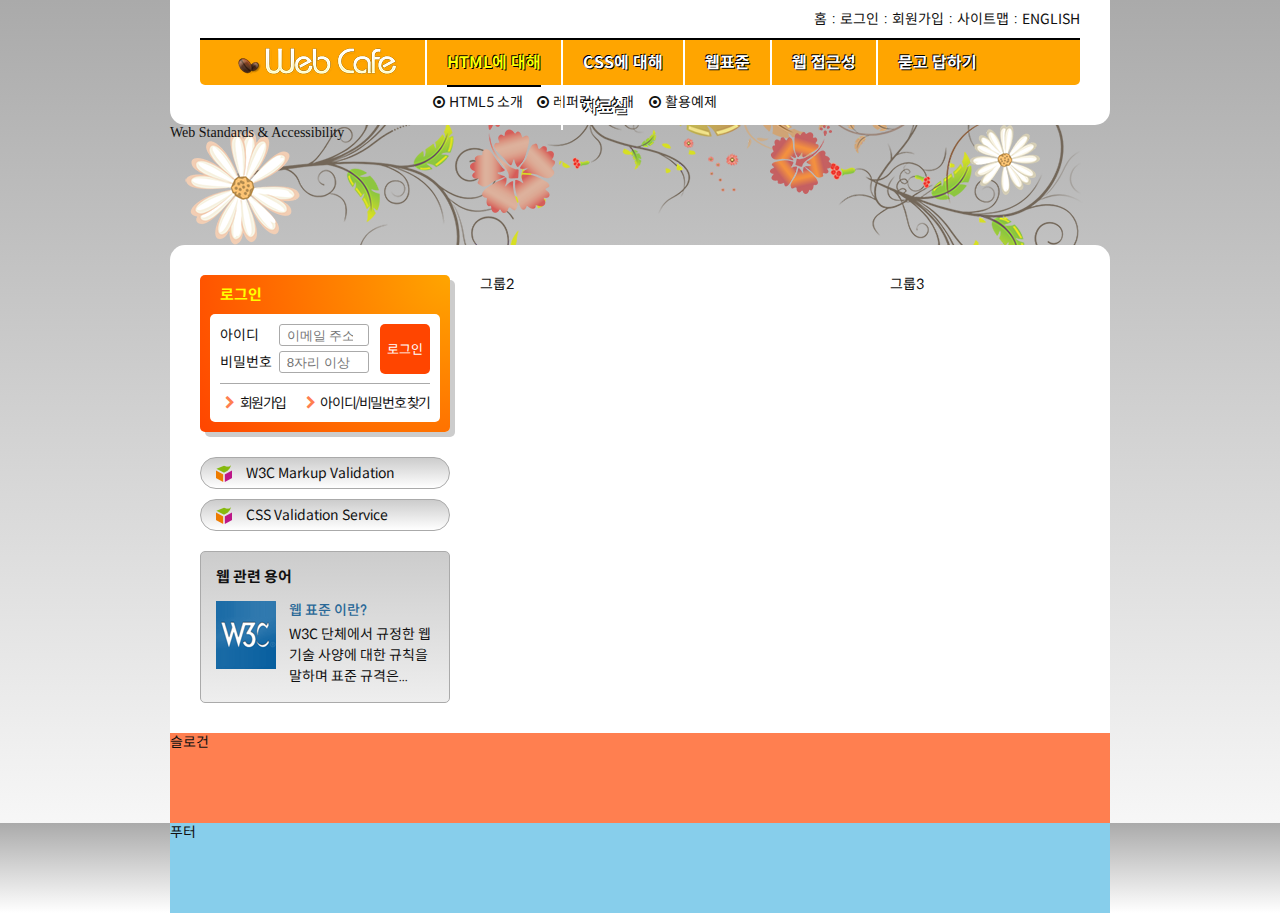
==== HTML5/index.html @ 1ecfac3c "웹 관련 용어 완성" ====
<!DOCTYPE html>
<html lang="ko-KR">
<head>
  <meta charset="UTF-8" />
  <meta http-equiv="X-UA-Compatible" content="IE=edge" />
  <meta name="viewport" content="width=device-width, initial-scale=1.0" />
  <title>웹카페</title>
  <link href="//spoqa.github.io/spoqa-han-sans/css/SpoqaHanSansNeo.css" rel="stylesheet" type="text/css"/>
  <link rel="stylesheet" href="./css/index.css" />
</head>
<body>
  <header class="header">
    <h1 class="logo">
      <a href="/"><img src="./assets/logo.png" alt="WebCafe" /></a>
    </h1>
    <ul class="member-service">
      <li><a href="/">홈</a></li>
      <li><span aria-hidden="true">:</span><a href="/">로그인</a></li>
      <li><span aria-hidden="true">:</span><a href="/">회원가입</a></li>
      <li><span aria-hidden="true">:</span><a href="/">사이트맵</a></li>
      <li><span aria-hidden="true">:</span><a href="/">english</a></li>
    </ul>
    <nav class="navigation">
      <h2 class="sr-only">메인 메뉴</h2>
      <ul class="menu">
        <li class="menu-item is-active">
          <button type="button" class="menu-button">HTML에 대해</button>
          <ul class="sub-menu menu-html">
            <li><a href="#">HTML5 소개</a></li>
            <li><a href="#">레퍼런스 소개</a></li>
            <li><a href="#">활용예제</a></li>
          </ul>
        </li>
        
        <li class="menu-item">
          <button type="button" class="menu-button">CSS에 대해</button>
          <ul class="sub-menu menu-css">
            <li><a href="#">CSS 소개</a></li>
            <li><a href="#">CSS2 VS CSS3</a></li>
            <li><a href="#">CSS 애니메이션</a></li>
            <li><a href="#">CSS Framework</a></li>
          </ul>
        </li>
        
        <li class="menu-item">
          <button type="button" class="menu-button">웹표준</button>
          <ul class="sub-menu menu-standards">
            <li><a href="#">웹표준 이란?</a></li>
            <li><a href="#">W3C</a></li>
            <li><a href="#">HTML5의 현재와 미래</a></li>
          </ul>
        </li>
        
        <li class="menu-item">
          <button type="button" class="menu-button">웹 접근성</button>
          <ul class="sub-menu menu-accessibility">
            <li><a href="#">웹 접근성의 개요</a></li>
            <li><a href="#">장애 환경의 이해</a></li>
            <li><a href="#">장차법</a></li>
            <li><a href="#">웹 접근성 품질마크</a></li>
          </ul>
        </li>
        
        <li class="menu-item">
          <button type="button" class="menu-button">묻고 답하기</button>
          <ul class="sub-menu menu-qna">
            <li><a href="#">묻고 답하기</a></li>
            <li><a href="#">FAQ</a></li>
            <li><a href="#">1대1 질문</a></li>
            <li><a href="#">웹표준</a></li>
            <li><a href="#">웹 접근성</a></li>
          </ul>
        </li>
        
        <li class="menu-item">
          <button type="button" class="menu-button">자료실</button>
          <ul class="sub-menu menu-archive">
            <li><a href="#">공개 자료실</a></li>
            <li><a href="#">이미지 자료실</a></li>
            <li><a href="#">웹표준 자료실</a></li>
            <li><a href="#">웹 접근성 자료실</a></li>
          </ul>
        </li>
      </ul>
    </nav>
    </header>
  <div class="visual">
    <div class="visual-text">
      Web Standards &amp; Accessibility
    </div>
  </div>
  <main class="main">
    <div class="group group1">
      <section class="login">
        <h2 class="login-title">로그인</h2>
        <form action="/" method="post" class="login-form">
          <fieldset>
            <legend>회원 로그인 폼</legend>
            <div class="user-email">
              <label for="userEmail">아이디</label>
              <input type="search" id="userEmail" required placeholder="이메일 주소" />
            </div>

            <div class="user-password">
              <label for="userPwd">비밀번호</label>
              <input type="password" id="userPwd" required placeholder="8자리 이상" />
            </div>

            <button type="submit" class="login-button">로그인</button>

          </fieldset>
        </form>
          <ul class="sign">
            <li><a href="/" class="icon-right-open">회원가입</a></li>
            <li><a href="/" class="icon-right-open">아이디/비밀번호 찾기</a></li>
          </ul>
      </section>
      <section class="validation">
        <h2 class="sr-only">유효성 검사 배너</h2>
        <ul class="validation-list">
          <li>
            <a href="https://validator.w3.org/" target="_blank" title="마크업 유효성 검사 사이트로 이동(새창)">
              W3C Markup Validation
            </a>
          </li>
          <li>
            <a href="https://jigsaw.w3.org/css-validator/" target="_blank" title="CSS 유효성 검사 사이트로 이동(새창)">
              CSS Validation Service
            </a>
          </li>
        </ul>
      </section>
      <section class="term">
        <h2 class="term-title">웹 관련 용어</h2>
        <dl class="term-list">
          <div class="clearfix">
            <dt class="term-list-subject">웹 표준 이란?</dt>
            <dd class="term-list-thumbnail">
              <img src="assets/web_standards.gif" alt="W3C"/>
            </dd>
            <dd class="term-list-brief">
              W3C 단체에서 규정한 웹 기술 사양에 대한 규칙을 말하며 표준 규격은...
            </dd>
          </div>
        </dl>
      </section>
    </div>

    <div class="group group2">그룹2</div>
    <div class="group group3">그룹3</div>
  </main>
  <article class="slogan">슬로건</article>
  <footer class="footer">
    <div class="footer-inner">푸터</div>
  </footer>
</body>
</html>
---- HTML5/css/index.css ----
@import url(/css/normalize.css); /*여백을 없애줌*/
@import url(./reset.css);
@import url(./fonts.css);
@import url(./fontello.css);

/* 숨김 콘텐츠 */
.sr-only, legend{
  position: absolute;
  width: 1px;
  height: 1px;
  overflow: hidden;
  margin: -1px;
  clip: rect(0,0,0,0);
  clip-path: polygon(0 0, 0 0, 0 0);
}


/* 하이퍼링크 스타일 */
a{
  color: inherit;
  text-decoration: none;
}
/* 기본 박스사이징 변경(default box-sizing) */
*,*::before,*::after{
  box-sizing: border-box;
}

html{
  font-size: 10px;
}

body{
background: url(./images/bg_flower.png) no-repeat 50% 0,
            #ccc linear-gradient(to bottom,#aaa,#fff);
color:#111;
font-size: 1.4rem;
font-weight:400;
font-family: 'Spoqa Han Sans Neo', 'sans-serif'; 
}

/* 레이아웃 */
.header, .visual, .main, .slogan, .footer-inner{
  width: 940px;
  margin: 0 auto;
}

/* 헤더 */
.header{
  background:#fff;
  position: relative;
  border-radius: 0 0 15px 15px;
  padding: 0 30px;
}

/* 로고 */
.logo{
  position: absolute;
  left: 65px;
  top:45px;
}

/* 멤버 서비스 */
.member-service{
  /* background: purple; */
  /* display: flex;
  flex-flow: row nowrap;
  justify-content: flex-end; */
  padding: 4px 0;
  text-align: right;
}

.member-service li{
  /* background: orangered; */
  display: inline-block;
}

.member-service span{
  display: inline-block;
  padding: 0 5px 0 2px;
}

.member-service a{
  /* background: green; */
  display: inline-block;
  padding: 6px 0;
  text-transform: uppercase;
}

/* 메임 메뉴 */
.navigation{
  padding-bottom: 40px;
}

.menu{
  background: orange;
  display: flow-root;
  height:47px;
  border-top: 2px solid #000;
  border-radius: 0 0 5px 5px;
  padding-left: 225px;
}

/* .menu::after{
  content: "";
  display: block;
  clear: both;
} */

.menu-button{
  border: 0;
  background: transparent;
  padding: 0;
  line-height: 45px;
  padding: 0 20px;
  font-size: 1.6rem;
  font-weight: 700;
  border-left: 2px solid #fff;
  color: #fff;
  text-shadow: 1px 1px 0 #000, -1px -1px 0 #000;
}

.is-active .menu-button{
color: #ff0;
}

.is-active .menu-button::after{
  content: "";
  display: block;
  border-top: 2px solid #000;
}

.menu-item{
  position: relative;
  float: left;
}

.sub-menu{
  position: absolute;
  display: none;
  top: 47px;
  white-space: nowrap;
}

.menu-html{
  display: block;
}

.sub-menu li{
  display: inline-block;
}

/* 아이콘 적용 방법 - fontello.css가서 복사 */

.sub-menu a::before{
  content: "\f192";
  font-family: 'fontello';
  font-weight: normal;
  speak: none;
  display: inline-block;
  text-decoration: inherit;
  width: 1em;
  margin-right: .2em;
  text-align: center;
  font-variant: normal;
  text-transform: none;
  line-height: 1em;
  margin-left: .2em;
  -webkit-font-smoothing: antialiased;
  -moz-osx-font-smoothing: grayscale;
}

.sub-menu a:hover::before, .sub-menu a:focus::before {
  content: '\e800';
}

.sub-menu a {
  display: inline-block;
  padding: 6px 4px;
}

.sub-menu a:hover, .sub-menu:focus{
  color: red;
}

.menu-item:nth-child(-n+3) .sub-menu{
  left: 0;
}

.menu-item:nth-child(n+4) .sub-menu{
  right:0
}



/* 비주얼 에니메이션 주기*/

@keyframes moveEffect{
  0%{
    font-size: 12px;
    color: rgba(0,0,0,0);
    transform: translate(0,0);
    /*margin/padding: 0; */
  }
  100%{
    font-size: 24px;
    color: rgba(0,0,0,1);
    transform: translate(400px,75px);
    /*margin/padding: 75px 0 0 400px; */
  }
}

@keyframes fadeEffect{
  0%{ opacity: 1;}
  100%{opacity: 0;}
}

.visual{
  height: 120px;
  position: relative;
}

.visual-text{
  font-family: Georgia, 'Times New Roman', Times, serif;
  animation-name: moveEffect;
  animation-duration: 3000ms;
  animation-fill-mode: forwards;
  /* background: rgb(199, 230, 77); */
  position: absolute;
  z-index: 10;
}

.visual::before, .visual::after{
  content: "";
  position: absolute;
  top:0;
  left:0;
  width: 100%;
  height: 100%;
  background-repeat: no-repeat;
  animation-name: fadeEffect;
  animation-duration: 2000ms;
  animation-iteration-count: infinite;
  animation-direction: alternate;
}

.visual::before{
  background-image: url(./images/ani_flower_01.png), url(./images/ani_flower_02.png) ;
  background-position: 0 -10px, 600px 0;
}

.visual::after{
  background-image: url(./images/ani_flower_03.png), url(./images/ani_flower_04.png) ;
  background-position: 300px -10px, 800px 0;
  animation-delay: 1000ms;
}


/* 메인 콘텐츠 */
.main{
  background: #fff;
  border-radius: 15px 15px 0 0;
  min-height: 400px;
  display: flex;
  /* flex-flow : direction,wrap; (속기법) */
  flex-flow: row nowrap;
  /* justify-content: space-between;
     padding: 30px; */
  justify-content: space-around;
  padding: 30px 15px;
}

.group1{
  width: 250px;
}

.group2{
  width: 380px;
}

.group3{
  width: 190px;
}

/* 로그인 */
.login{
  border-radius: 5px;
  padding: 10px;
  background-image: radial-gradient(circle at right top, orange, orangered);
  box-shadow: 5px 5px 0 0 #ccc;
}

.login-title{
  color: #ff0;
  font-size: 1.5rem;
  font-weight: 700;
  text-indent: 10px;  /*블록일때만 쓸수 있음.*/
}

.login-form{
  background: #fff;
  margin-top: 10px;
  border-radius: 5px 5px 0 0;
  padding: 10px 10px 0 10px;
}

.login-form fieldset{
  position: relative;
  padding-bottom: 5px;
  border-bottom: 1px solid #aaa;
}

.login-form div{
  margin-bottom: 5px;
}

.login-form label{
  display: inline-block;
  width: 4em;
}

.login-form input{
  width: 90px;
  height: 22px;
  border: 1px solid #aaa;
  border-radius: 3px;
  padding: 2px 2px 2px 0.5em;
}

.login-button{
  position: absolute;
  top:0;
  right: 0;
  width: 50px;
  height: 50px;
  background: orangered;
  color: #fff;
  font-size: 1.3rem;
  padding: 0 5px;
  border: 0;
  border-radius: 5px;
}

.sign{
  background: #fff;
  border-radius: 0 0 5px 5px;
  display: flex;
  flex-flow: row nowrap;
  justify-content: space-between;
  align-items: center;
  padding: 4px 10px;
  letter-spacing: -0.1em;
}

.sign a{
  display: block;
  padding: 6px 0;
}

.sign .icon-right-open::before{
  color:coral ;
}

/* 유효성 검사 배너 */
.validation{
  margin-top: 25px;
}

/* .validation-list{
  background: #ff0;
} */

.validation-list li{
  /* background: pink; */
  margin-top: 10px;
}

.validation-list a{
  /* background: skyblue; */
  display: block;
  border: 1px solid #aaa;
  border-radius: 30px;
  text-indent: 45px;
  background: url(./images/validation_icon.png) no-repeat 15px 50%,
              linear-gradient(to bottom,#ccc,#fff);
  /* padding: 8px; */
  line-height: 30px;
}

/* 웹관련 용어 */

.term{
  background:linear-gradient(to bottom, #ccc,#eee);
  margin-top: 20px;
  border: 1px solid #aaa;
  border-radius: 5px;
  padding: 15px;  
}

.term-title{
  font-weight: 700;
  font-size: 1.5rem;
}

.term-list{
  margin-top: 15px;
}

.clearfix::after{
  content: "";
  display: block;
  clear: both;

}

.term-list-subject, .term-list-brief{
  float: right;
  width: 145px;
}

.term-list-subject{
color: #296897;
margin-bottom: 5px;
font-weight: 500;
}

.term-list-thumbnail{
float: left;
}

.term-list-brief{
line-height: 1.5;
}






/* 슬로건 */
.slogan{
  background: coral;
  height: 10vh;
}
/* 푸터 */
.footer{
  background:#ccc linear-gradient(to bottom,#aaa,#fff);
}

.footer-inner{
  background: skyblue;
  height: 10vh;
}
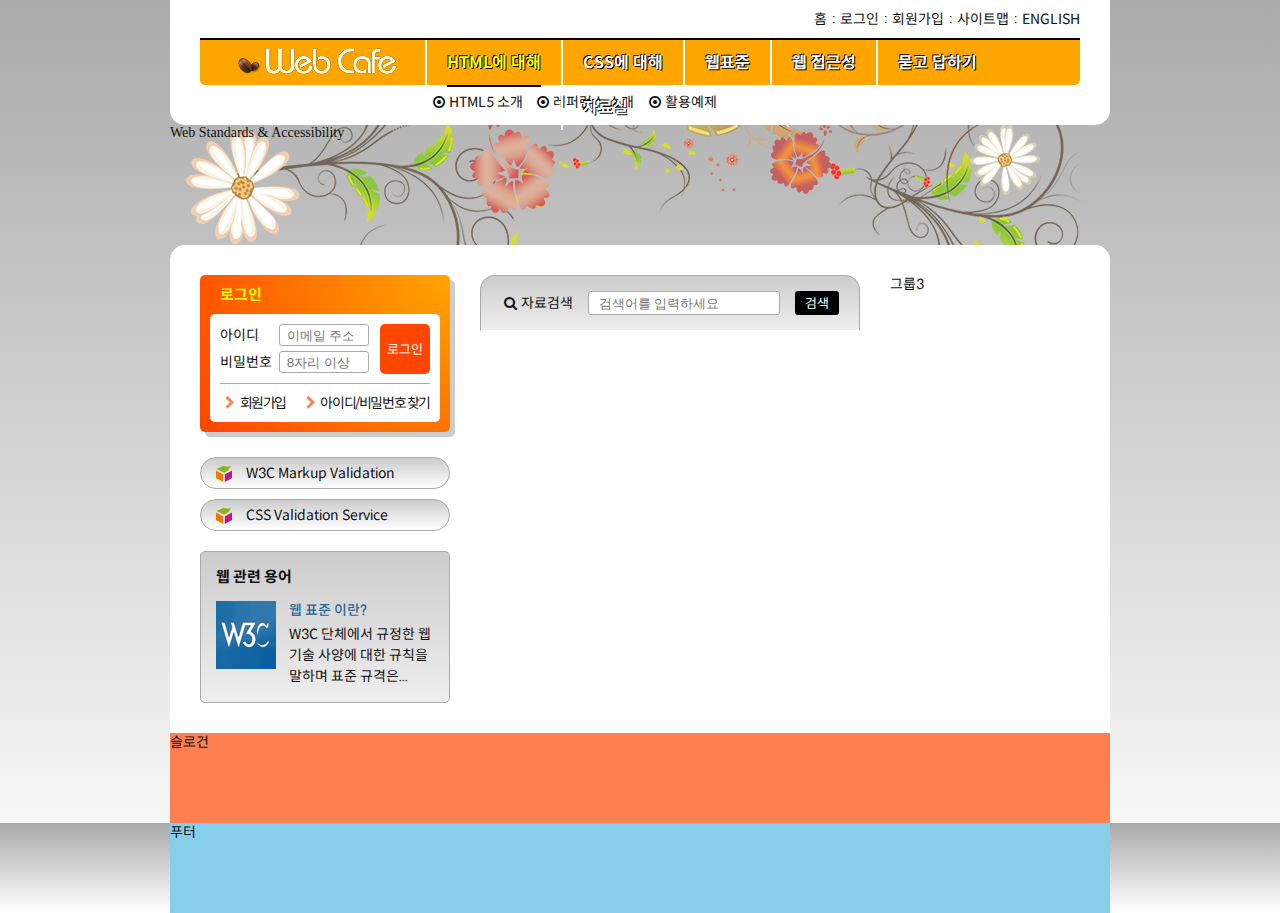
==== commit f4103609: "검색 폼 완성" ====
--- a/HTML5/index.html
+++ b/HTML5/index.html
@@ -146,7 +146,22 @@
       </section>
     </div>
 
-    <div class="group group2">그룹2</div>
+    <div class="group group2">
+      <h2 class="sr-only">검색</h2>
+      <form action="/" class="search-form">
+        <fieldset>
+          <legend>검색 폼</legend>
+          <div class="search-wrap">
+            <div class="search-keyword">
+              <label for="keyword" class="icon-search">자료검색</label>
+              <input type="search" id="keyword" name="keyword" required placeholder="검색어를 입력하세요" />
+            </div>
+            <button type="submit" class="search-button">검색</button>
+          </div>
+        </fieldset>
+      </form>
+    </div>
+
     <div class="group group3">그룹3</div>
   </main>
   <article class="slogan">슬로건</article>
--- a/HTML5/css/index.css
+++ b/HTML5/css/index.css
@@ -431,6 +431,61 @@
 line-height: 1.5;
 }
 
+/* 검색 폼 */
+.search-wrap{
+  border: 1px solid #aaa;
+  border-radius: 15px 15px 0 0;
+  background: #ccc linear-gradient(to bottom, #ccc, #eee);
+  padding: 15px 20px 15px;
+  border-bottom-color:#fff ;
+  display: flex;
+  flex-flow: row nowrap;
+}
+
+.search-keyword {
+  flex-grow: 1;
+  display: flex;
+  flex-flow: row nowrap;
+  align-items: center;
+}
+
+.search-keyword label{
+  white-space: nowrap;
+}
+
+.search-keyword input{
+  border: 1px solid #aaa;
+  border-radius: 3px;
+  height: 24px;
+  padding: 2px 2px 2px 10px;
+  flex-grow: 1;
+  margin: 0 15px;
+}
+
+.search-button{
+  background: #000;
+  color: #fff;
+  font-size: 1.3rem;
+  padding: 2px 10px;
+  height: 24px;
+  border: 0;
+  border-radius: 3px;
+  white-space: nowrap;
+}
+
+
+
+
+
+
+
+
+
+
+
+
+
+
 
 
 
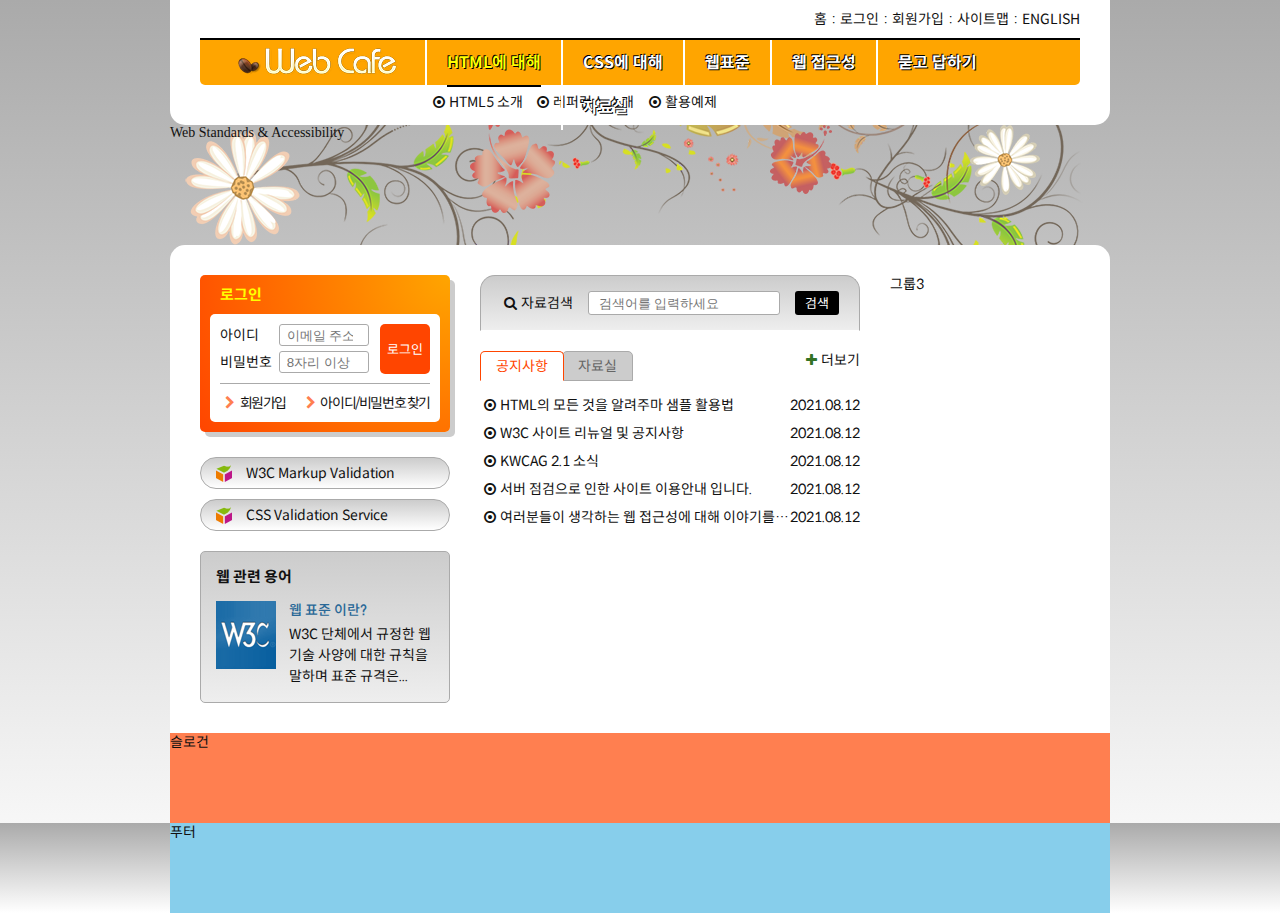
==== commit b7a84591: "공지사항 및 자료실 완성" ====
--- a/HTML5/index.html
+++ b/HTML5/index.html
@@ -160,6 +160,63 @@
           </div>
         </fieldset>
       </form>
+      <div class="board">
+        <section class="notice is-active">
+          <h2 class="sr-only">공지사항</h2>
+          <button type="button" class="board-tab notice-tab">공지사항</button>
+          <ul class="notice-list board-panel">
+            <li>
+              <a class="icon-dot-circled" href="#">HTML의 모든 것을 알려주마 샘플 활용법</a>
+              <time datetime="2021-08-12T13:53:45">2021.08.12</time>
+            </li>
+            <li>
+              <a class="icon-dot-circled" href="#">W3C 사이트 리뉴얼 및 공지사항</a>
+              <time datetime="2021-08-12T13:53:45">2021.08.12</time>
+            </li>
+            <li>
+              <a class="icon-dot-circled" href="#">KWCAG 2.1 소식</a>
+              <time datetime="2021-08-12T13:53:45">2021.08.12</time>
+            </li>
+            <li>
+              <a class="icon-dot-circled" href="#">서버 점검으로 인한 사이트 이용안내 입니다.</a>
+              <time datetime="2021-08-12T13:53:45">2021.08.12</time>
+            </li>
+            <li>
+              <a class="icon-dot-circled" href="#">여러분들이 생각하는 웹 접근성에 대해 이야기를 나누어 봅시다.</a>
+              <time datetime="2021-08-12T13:53:45">2021.08.12</time>
+            </li>
+          </ul>
+          <a href="#" class="icon-plus more board-more" title="공지사항">더보기</a>          
+        </section>
+
+        <section class="archive">
+          <h2 class="sr-only">자료실</h2>
+          <button type="button" class="board-tab archive-tab">자료실</button>
+          <ul class="archive-list board-panel">
+            <li>
+              <a class="icon-dot-circled" href="#">디자인 사이트 링크 모음</a>
+              <time datetime="2021-08-12T13:53:45">2021.08.12</time>
+            </li>
+            <li>
+              <a class="icon-dot-circled" href="#">웹 접근성 관련 자료 모음</a>
+              <time datetime="2021-08-12T13:53:45">2021.08.12</time>
+            </li>
+            <li>
+              <a class="icon-dot-circled" href="#">예제 샘플 응용해보기</a>
+              <time datetime="2021-08-12T13:53:45">2021.08.12</time>
+            </li>
+            <li>
+              <a class="icon-dot-circled" href="#">웹 접근성 향상을위한 국가 표준 기술 가이드라인</a>
+              <time datetime="2021-08-12T13:53:45">2021.08.12</time>
+            </li>
+            <li>
+              <a class="icon-dot-circled" href="#">로얄티 프리 이미지 자료</a>
+              <time datetime="2021-08-12T13:53:45">2021.08.12</time>
+            </li>    
+          </ul>
+          <a href="#" class="icon-plus more board-more" title="자료실">더보기</a>    
+        </section>
+      </div>
     </div>
 
     <div class="group group3">그룹3</div>
--- a/HTML5/css/index.css
+++ b/HTML5/css/index.css
@@ -473,13 +473,70 @@
   white-space: nowrap;
 }
 
-
-
-
-
-
-
-
+/* 공지사항 자료실 */
+.board{
+  margin-top: 20px;
+  position: relative;
+  padding-top: 45px;
+}
+
+.board-panel, .board-more{
+  display: none;
+}
+
+.is-active .board-panel, .is-active .board-more{
+  display: block;
+}
+
+.board-tab{
+  position: absolute;
+  top:0;
+  border: 1px solid #aaa;
+  border-radius: 5px 5px 0 0;
+  background: #ccc;
+  color:#666;
+  padding: 5px 15px;
+}
+
+.is-active .board-tab{
+  color:orangered;
+  /* border-color:orangered orangered #fff orangered; */
+  border-color: currentColor currentColor #fff currentColor;
+  background: #fff;
+  z-index: 10;
+}
+
+.notice-tab{
+  left: 0;
+}
+
+.archive-tab{
+  left: 82px;
+}
+
+.board-panel li{
+  display: flex;
+  flex-flow: row nowrap;
+  margin-bottom: 10px;
+}
+
+.board-panel a{
+  flex-grow: 1;
+  white-space: nowrap;
+  overflow: hidden;
+  text-overflow: ellipsis;
+}
+
+.board-more{
+  position: absolute;
+  top: -8px;
+  right: -8px;
+  padding: 8px;
+}
+
+.more::before{
+  color: hsla(110,50%,30%,1);
+}
 
 
 
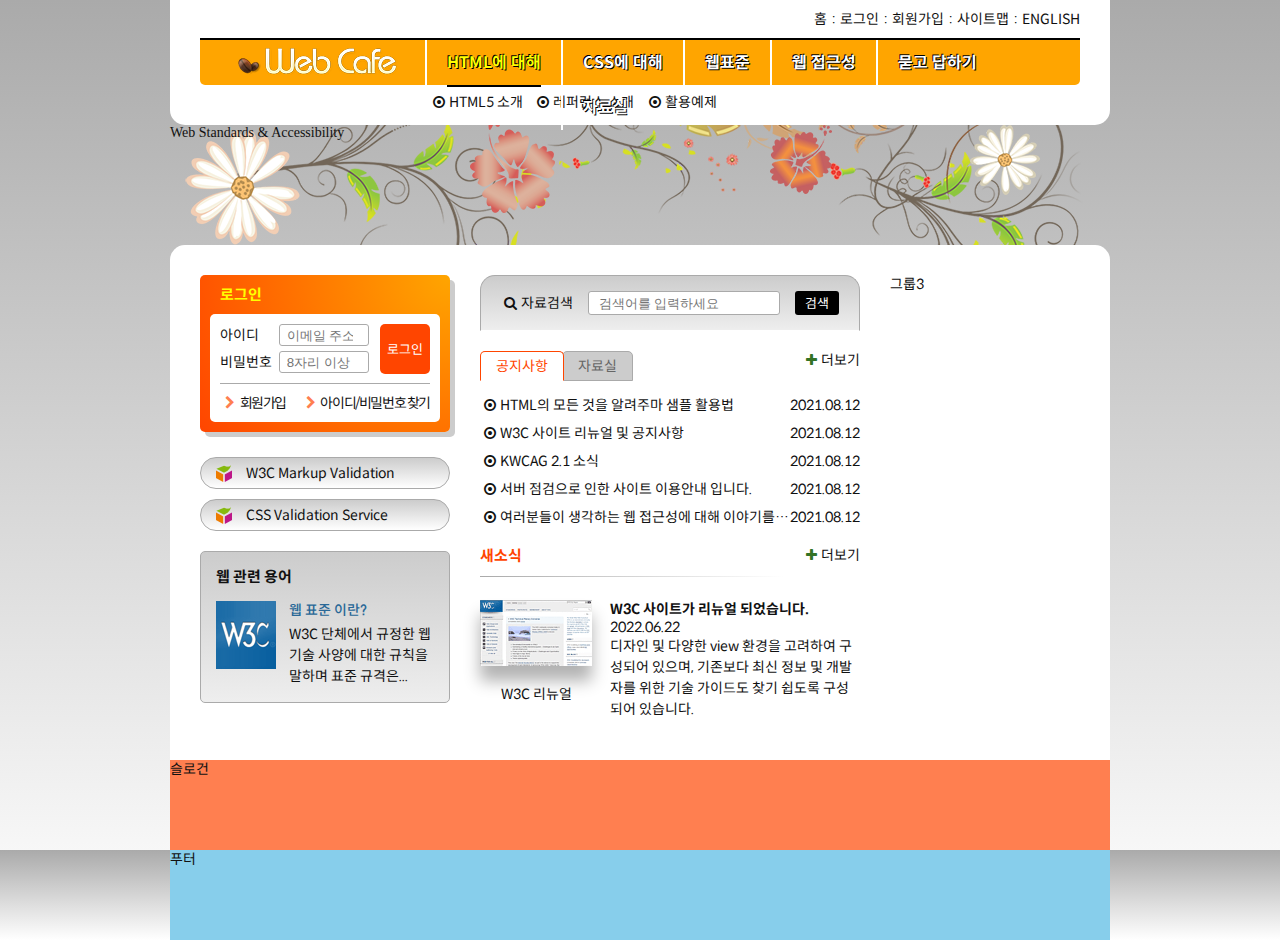
==== commit adef572d: "새소식 완성" ====
--- a/HTML5/index.html
+++ b/HTML5/index.html
@@ -216,7 +216,28 @@
           </ul>
           <a href="#" class="icon-plus more board-more" title="자료실">더보기</a>    
         </section>
+
+
       </div>
+      <section class="news">
+        <h2 class="news-title">새소식</h2>
+        <a href="/" class="news-link">
+          <article class="news-item">
+            <h3 class="news-item-subject">W3C 사이트가 리뉴얼 되었습니다.</h3>
+            <time class="news-item-date" datetime="2022-06-22T16:43:17">2022.06.22</time>
+            <p class="news-item-brief">
+              디자인 및 다양한 view 환경을 고려하여 구성되어 있으며,
+              기존보다 최신 정보 및 개발자를 위한 기술 가이드도
+              찾기 쉽도록 구성되어 있습니다.
+            </p>
+            <figure class="news-item-thumbnail">
+              <img src="./assets/news.gif" alt="W3C 사이트가 HTML5 발표 후 새롭게 리뉴얼 된 모습" />
+              <figcaption>W3C 리뉴얼</figcaption>
+            </figure>
+          </article>
+        </a>
+        <a href="/" class="icon-plus more news-more" title="새소식">더보기</a>
+      </section>
     </div>
 
     <div class="group group3">그룹3</div>
--- a/HTML5/css/index.css
+++ b/HTML5/css/index.css
@@ -538,9 +538,74 @@
   color: hsla(110,50%,30%,1);
 }
 
-
-
-
+/* 새소식 */
+.news{
+  /* background: #ff0; */
+  margin-top: 20px;
+  position: relative;
+}
+
+.news::before{ 
+  content: "";
+  position: absolute;
+  top: 30px;
+  left: 0;
+  width: 80%;
+  height: 1px;
+  background: #aaa linear-gradient(to right, #aaa, #fff);
+}
+
+.news-title{
+  color:orangered;
+  font-weight: 700;
+  font-size: 1.5rem;
+}
+
+.news-link{
+  display: block;
+}
+
+.news-item{
+  margin-top: 35px;
+  padding-left: 130px;
+  position: relative;
+}
+
+.news-item-subject{ 
+  font-weight: 700;
+}
+
+.news-item-brief{
+  
+  margin-bottom: 10px;
+  line-height: 1.5;
+
+}
+
+.news-item-thumbnail{
+
+  position: absolute;
+  top: 0;
+  left: 0;
+  text-align: center;
+}
+
+.news-item-thumbnail img{
+  box-shadow: 0 15px 15px 0 rgba(0,0,0,0.3);
+  margin-bottom: 15px;
+}
+
+
+
+
+
+.news-more{
+  position: absolute;
+  /* 클릭하는 곳을 넓혀줌 */
+  top:-8px;
+  right: -8px;
+  padding: 8px;
+}
 
 
 
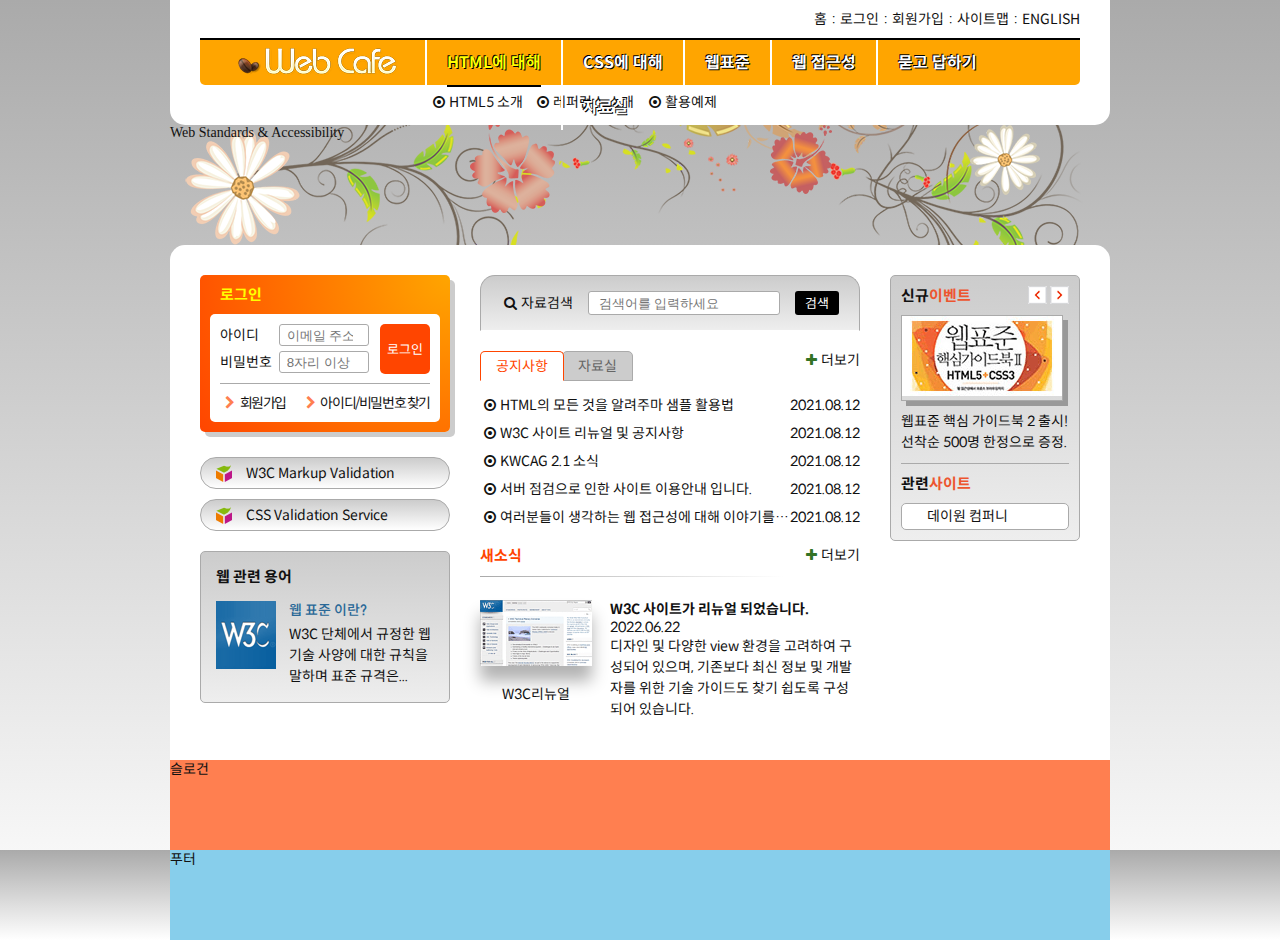
==== commit a99c7557: "신규 이벤트 및 관련 사이트 완성" ====
--- a/HTML5/index.html
+++ b/HTML5/index.html
@@ -232,7 +232,7 @@
             </p>
             <figure class="news-item-thumbnail">
               <img src="./assets/news.gif" alt="W3C 사이트가 HTML5 발표 후 새롭게 리뉴얼 된 모습" />
-              <figcaption>W3C 리뉴얼</figcaption>
+              <figcaption>W3C리뉴얼</figcaption>
             </figure>
           </article>
         </a>
@@ -240,8 +240,42 @@
       </section>
     </div>
 
-    <div class="group group3">그룹3</div>
+    <div class="group group3">
+      <div class="gradient-effect spacing-default">
+        <section class="event">
+          <h2 class="event-title">신규<span class="accent-color">이벤트</span></h2>
+          <div class="event-buttons">
+            <button type="button" class="event-button-previous">이전 이벤트 보기</button>
+            <button type="button" class="event-button-next">다음 이벤트 보기</button>
+          </div>
+          <div class="event-detail">
+            <p class="event-thumbnail">
+              <span class="shadow-effect">
+                <img src="./assets/free_gift.gif" alt="경품 : 웹표준 핵심가이드 북2" />
+              </span>
+            </p>
+            <p class="event-brief"><em>웹표준 핵심 가이드북 2 출시!</em> 선착순 500명 한정으로 증정.</p>
+          </div>
+        </section>
+        <section class="related">
+          <h2 class="related-title">관련<span class="accent-color">사이트</span></h2>
+          <ul class="related-list" tabindex="0">
+            <li><a href="#">데이원 컴퍼니</a></li>
+            <li><a href="#">W3C</a></li>
+            <li><a href="#">제로 베이스</a></li>
+            <li><a href="#">CSS ZenGarden</a></li>
+            <li><a href="#">웹접근성 연구소</a></li>
+          </ul>
+        </section>
+      </div>
+
+      
+
+
+    </div>
   </main>
+
+
   <article class="slogan">슬로건</article>
   <footer class="footer">
     <div class="footer-inner">푸터</div>
--- a/HTML5/css/index.css
+++ b/HTML5/css/index.css
@@ -595,10 +595,6 @@
   margin-bottom: 15px;
 }
 
-
-
-
-
 .news-more{
   position: absolute;
   /* 클릭하는 곳을 넓혀줌 */
@@ -607,8 +603,108 @@
   padding: 8px;
 }
 
-
-
+/*공통 스타일 (클래스 모듈)  */
+.gradient-effect{
+  background: linear-gradient(to bottom,#ccc,#eee);
+  border: 1px solid #aaa;
+  border-radius: 5px;
+}
+
+.spacing-default{
+  padding: 10px;
+}
+
+.accent-color{
+  color:#ed552f;
+}
+
+.shadow-effect{
+  box-shadow: 5px 5px 0 0 #999;
+  border: 1px solid #aaa;
+  display: inline-block;
+}
+
+/* 신규 이벤트와 관련 사이트 */
+
+.event-title,.related-title{
+  font-size: 1.5rem;
+  font-weight: 700;
+}
+
+.event{
+  display: flex;
+  flex-flow: row wrap;
+  justify-content: space-between;
+}
+
+.event-buttons{
+  height: 18px;
+  overflow: hidden;
+}
+
+/* 클래스 우선순위 고려 */
+/* padding-top은 글자 밀어내기 */
+/*.event-buttons button{
+  border: 0;
+  padding-top: 18px; 
+  background: url(./images/back_forward.png) no-repeat 0 0;
+  width: 19px;
+}*/
+
+.event-button-previous, .event-button-next{
+  border: 0;
+  padding-top: 18px; /*배경 이미지만 남기고 글자 밀어내기*/
+  background: url(./images/back_forward.png) no-repeat 0 0;
+  width: 19px;
+}
+
+/* 이미지에 주어진 길이 만큼 이동 */
+.event-button-next{
+  background-position: -36px 0; 
+}
+
+.event-detail{
+  width: 100%;
+  margin: 10px 0;
+}
+
+.event-brief{
+  margin-top: 10px;
+  line-height: 1.5;
+}
+
+.related{
+  padding-top: 10px;
+  border-top: 1px solid #aaa;
+}
+
+.related-list{
+  background: #fff;
+  margin-top: 10px;
+  border: 1px solid #aaa;
+  border-radius: 5px;
+  height: 27px;
+  overflow: hidden;
+  transition: height 200ms, padding-top 200ms, padding-bottom 200ms;
+}
+
+.related-list:hover, .related-list:focus{
+  height: 147px;
+  padding-top: 10px;
+  padding-bottom: 10px;
+}
+
+.related-list a{
+  display: block;
+  line-height: 25px;
+  text-indent: 25px;
+}
+
+
+
+
+
+/* 인기 사이트 */
 
 
 
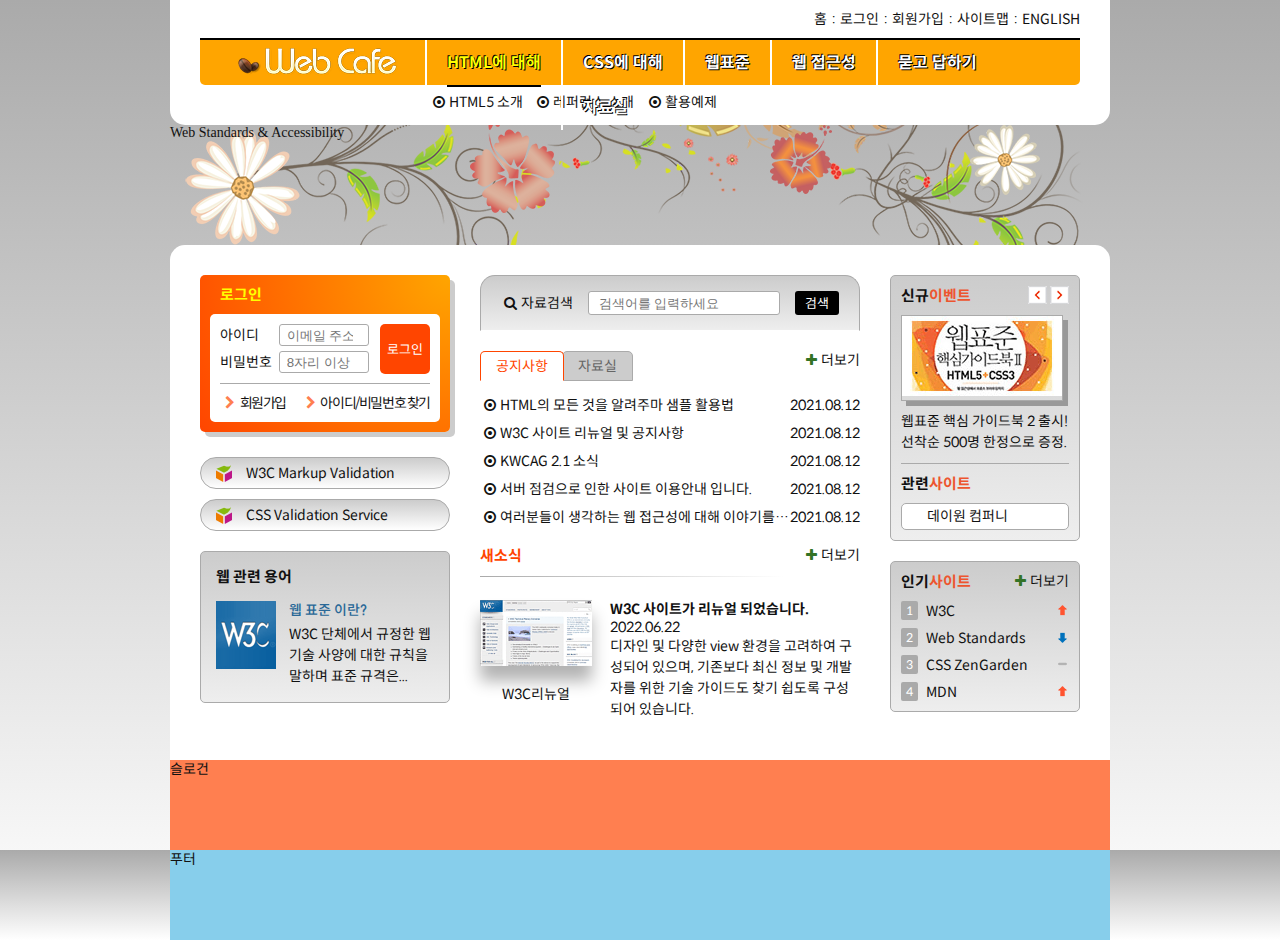
==== commit b9d1e128: "인기 사이트 완성" ====
--- a/HTML5/index.html
+++ b/HTML5/index.html
@@ -269,6 +269,16 @@
         </section>
       </div>
 
+      <section class="favorite gradient-effect spacing-default">
+        <h2 class="favorite-title">인기<span class="accent-color">사이트</span></h2>
+        <ol class="favorite-list">
+          <li class="no1"><a href="/">W3C</a><em class="up" aria-label="상승"></em></li>
+          <li class="no2"><a href="/">Web Standards</a><em class="down" aria-label="하락"></em></li>
+          <li class="no3"><a href="/">CSS ZenGarden</a><em class="stop" aria-label="변동없음"></em></li>
+          <li class="no4"><a href="/">MDN</a><em class="up" aria-label="상승"></em></li>
+        </ol>
+        <a href="/" class="icon-plus more favorite-more" title="인기 사이트">더보기</a>
+      </section>
       
 
 
--- a/HTML5/css/index.css
+++ b/HTML5/css/index.css
@@ -700,12 +700,73 @@
   text-indent: 25px;
 }
 
-
-
-
-
 /* 인기 사이트 */
 
+.favorite{
+  margin-top:20px;
+  position: relative;
+}
+
+.favorite-title{
+  font-size: 1.5rem;
+  font-weight: 700;
+}
+
+.favorite-list{
+  margin-top: 10px;
+  list-style-type: none;
+  /*overflow:hidden*/
+}
+
+.favorite-list li{
+  counter-increment: number;
+  margin-top: 8px;
+  display: flex;
+  flex-flow: row nowrap;
+  align-items: center;
+}
+
+.favorite-list li::before{
+  content: counter(number);
+  background: #aaa;
+  border-radius: 2px;
+  color: #fff;
+  padding: 2px 5px;
+  margin-right: 8px;
+  font-size: 1.2rem;
+}
+
+
+
+/* .favorite-list em{
+  position: absolute;
+  right: 0;
+  width: 11px;
+  height: 11px;
+  background: url(./images/rank.png) no-repeat;
+} */
+.up,.stop,.down{
+  width: 11px;
+  height: 11px;
+  background: url(./images/rank.png) no-repeat 0 0;
+  margin-left: auto;
+}
+
+.stop{
+  background-position: 0 50%;
+}
+
+.down{
+  background-position: 0 100%;
+}
+
+
+
+.favorite-more{
+  position: absolute;
+  top: 10px;
+  right: 10px;
+}
 
 
 
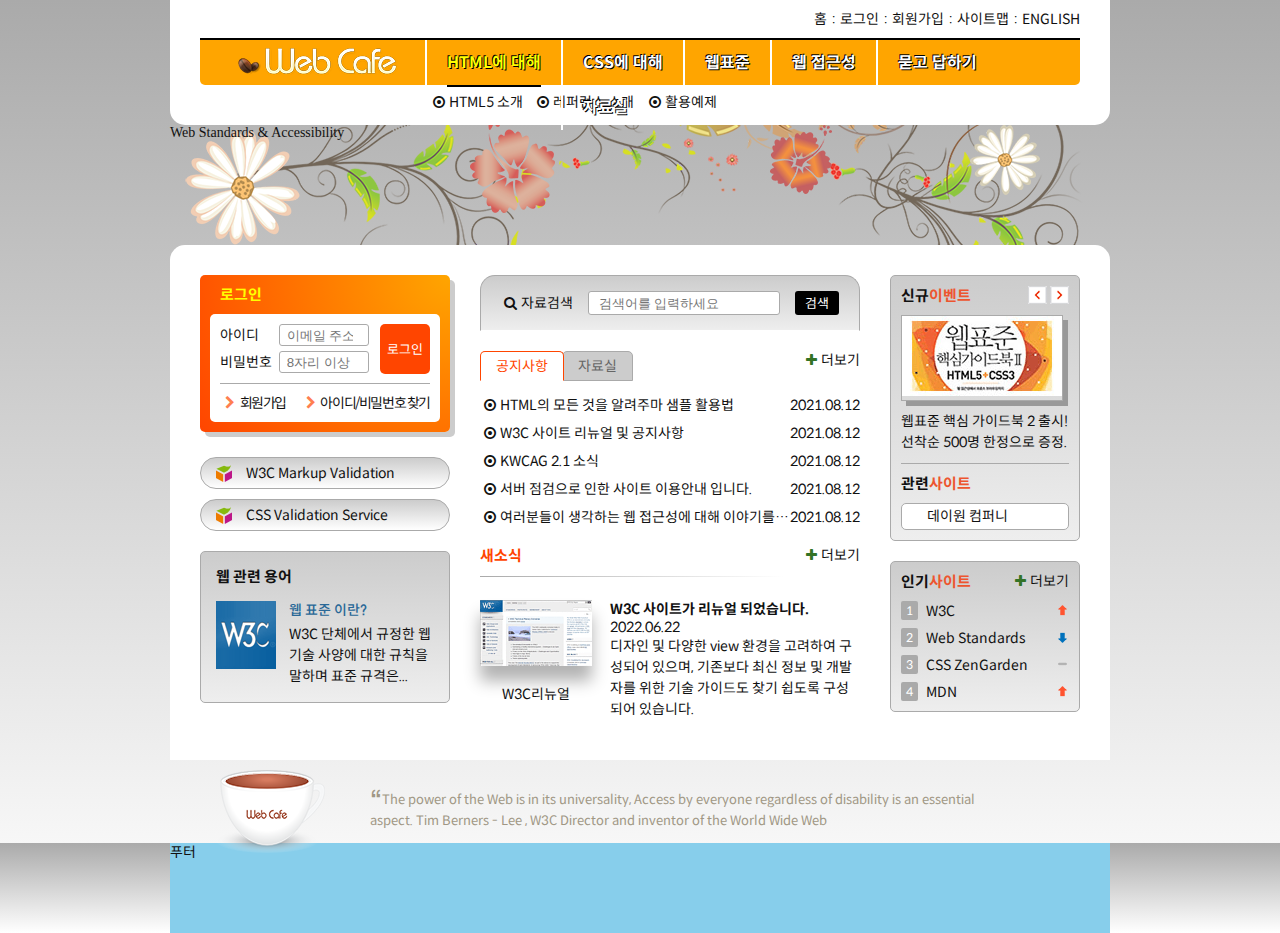
==== commit c3c4de72: "슬로건 완성" ====
--- a/HTML5/index.html
+++ b/HTML5/index.html
@@ -279,14 +279,21 @@
         </ol>
         <a href="/" class="icon-plus more favorite-more" title="인기 사이트">더보기</a>
       </section>
-      
-
-
     </div>
   </main>
 
-
-  <article class="slogan">슬로건</article>
+  <article class="slogan">
+    <h2 class="slogan-title" title="웹 카페에서 웹 표준을">슬로건</h2>
+    <p class="slogan-content">
+      <q cite="http://w3.org/WAI">The power of the Web is in its universality, Access by everyone regardless of disability is an essential aspect.</q>
+      Tim Berners - Lee , W3C Director and inventor of the World Wide Web
+    </p>
+    <footer class="sr-only">
+      출처 : W3C, http://w3.org/WAI/
+    </footer>
+  </article>
+
+
   <footer class="footer">
     <div class="footer-inner">푸터</div>
   </footer>
--- a/HTML5/css/index.css
+++ b/HTML5/css/index.css
@@ -760,26 +760,67 @@
   background-position: 0 100%;
 }
 
-
-
 .favorite-more{
   position: absolute;
   top: 10px;
   right: 10px;
 }
 
-
-
 /* 슬로건 */
 .slogan{
-  background: coral;
-  height: 10vh;
-}
+  display: grid;
+  grid-template-columns: 200px 1fr;
+}
+
+.slogan-title{
+  width: 110px;
+  height: 83px;
+  justify-self: center;
+  transform: translateY(1rem);
+  /* line-height: 80px;
+  text-align: center; */
+  position: relative;
+  display: flex;
+  flex-flow: row nowrap;
+  justify-content: center;
+  align-items: center;
+}
+
+.slogan-title::after{
+  content: "";
+  position: absolute;
+  width: 100%;
+  height: 100%;
+  top: 0;
+  left: 0;
+  background: url(./images/coffee.png) no-repeat 0 0;
+}
+
+.slogan-content{
+  align-self: center;
+  margin-right: 100px;
+  color: #a09784;
+  font-size: 1.3rem;
+}
+
+.slogan-content q::before{
+  display: inline-block;
+  font-size: 3rem;
+  transform: translateY(1.2rem);
+}
+
+.slogan-content q::after{
+  content: "";
+}
+
+
+
 /* 푸터 */
 .footer{
   background:#ccc linear-gradient(to bottom,#aaa,#fff);
 }
 
+
 .footer-inner{
   background: skyblue;
   height: 10vh;
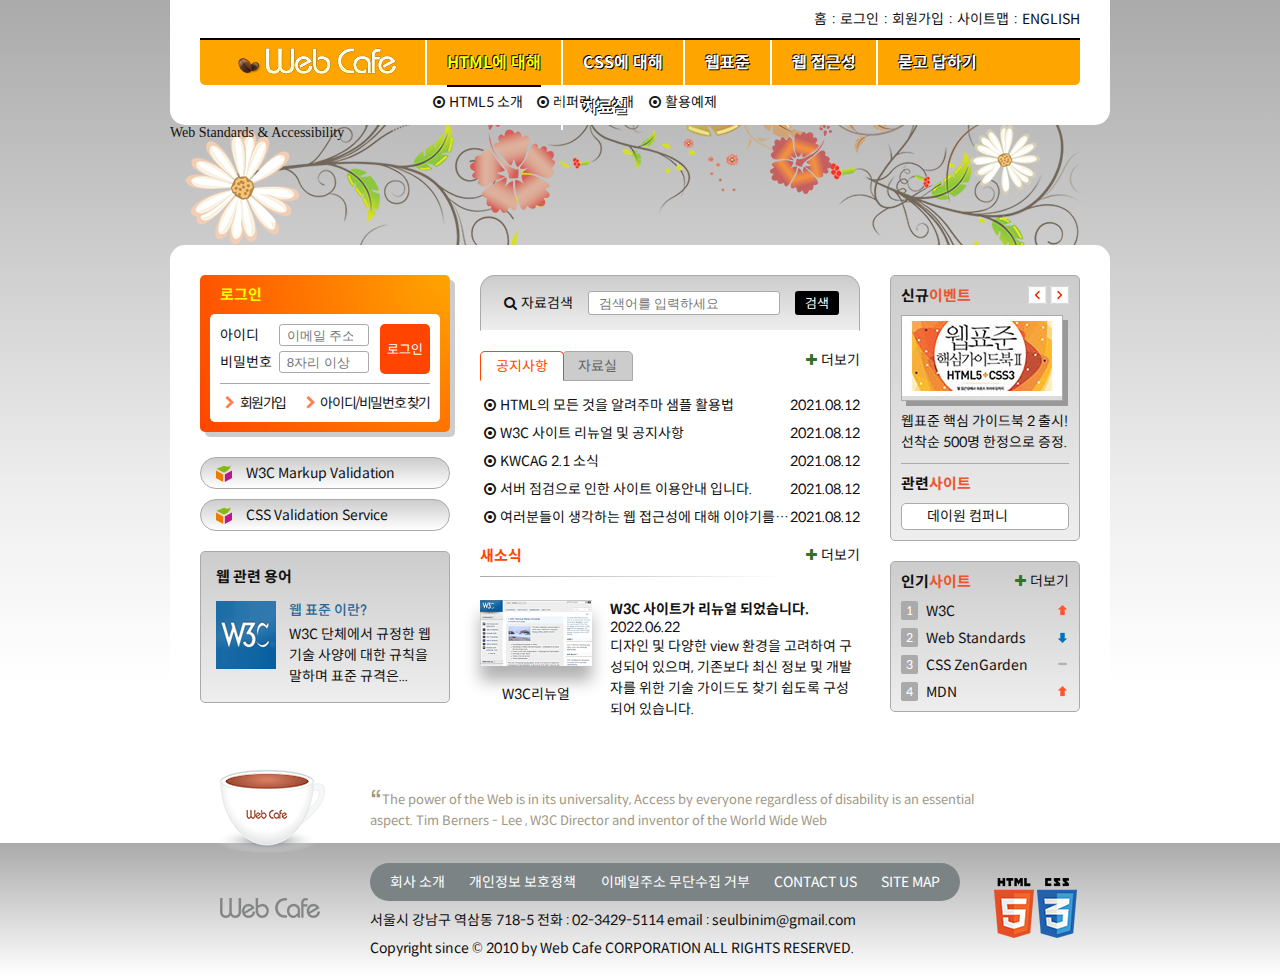
==== commit 09384e9f: "푸터 완성" ====
--- a/HTML5/index.html
+++ b/HTML5/index.html
@@ -294,8 +294,32 @@
   </article>
 
 
-  <footer class="footer">
-    <div class="footer-inner">푸터</div>
-  </footer>
+<footer class="footer">
+  <div class="footer-inner">
+    <a href="#" class="footer-logo">
+      <img src="assets/footer_logo.png" alt="web cafe"/>
+    </a>
+      <ul class="guide-list">
+        <li><a href="/">회사 소개</a></li>
+        <li><a href="/">개인정보 보호정책</a></li>
+        <li><a href="/">이메일주소 무단수집 거부</a></li>
+        <li><a href="/">contact us</a></li>
+        <li><a href="/">site map</a></li>
+      </ul>
+    <address class="address">
+      <span>서울시 강남구 역삼동 718-5</span>
+      <span>전화 : 02-3429-5114</span>
+      <span>email : <a href="mailto:seulbinim@gmail.com">seulbinim@gmail.com</a></span>
+    </address>
+    <small class="copyright">
+      Copyright since &copy; 2010 by Web Cafe CORPORATION ALL RIGHTS RESERVED.
+    </small>
+    <div class="badge">
+      <img class="badge-html" src="assets/html5_logo.png" alt="최신 표준인 HTML5를 사용하여 마크업 했습니다."/>
+      <img class="badge-css" src="assets/css3_logo.png" alt="최신 기술인 CSS3를 활용하여 디자인 했습니다."/>
+    </div>
+  </div>
+</footer>
+
 </body>
 </html>--- a/HTML5/css/index.css
+++ b/HTML5/css/index.css
@@ -31,7 +31,7 @@
 
 body{
 background: url(./images/bg_flower.png) no-repeat 50% 0,
-            #ccc linear-gradient(to bottom,#aaa,#fff);
+            #ccc linear-gradient(to bottom,#aaa 0%,#eee 50%,#fff 70%,#fff 100%);
 color:#111;
 font-size: 1.4rem;
 font-weight:400;
@@ -818,10 +818,51 @@
 /* 푸터 */
 .footer{
   background:#ccc linear-gradient(to bottom,#aaa,#fff);
+  padding: 20px 0;
 }
 
 
 .footer-inner{
-  background: skyblue;
-  height: 10vh;
-}
+  /* background: #ff3; */
+  display: grid;
+  grid-template-columns: 200px 1fr 150px;
+}
+
+.footer-logo{
+  grid-area: 1/1/4/2;
+  align-self: center;
+  justify-self: center;
+}
+
+.guide-list{
+  grid-area: 1/2/2/3;
+  background: #7b8385;
+  display: flex;
+  flex-flow: row nowrap;
+  justify-content: space-between;
+  border-radius: 30px;
+  color: #fff;
+  text-transform: uppercase;
+  padding: 2px 10px;
+}
+
+.guide-list a{
+  display: block;
+  padding: 8px 10px;
+
+}
+
+.address{
+  grid-area: 2/2/3/3;
+  margin: 10px 0;
+}
+
+.copyright{
+  grid-area: 3/2/4/3;
+}
+
+.badge{
+  grid-area: 1/3/4/4;
+  align-self: center;
+  justify-self: center;
+}
